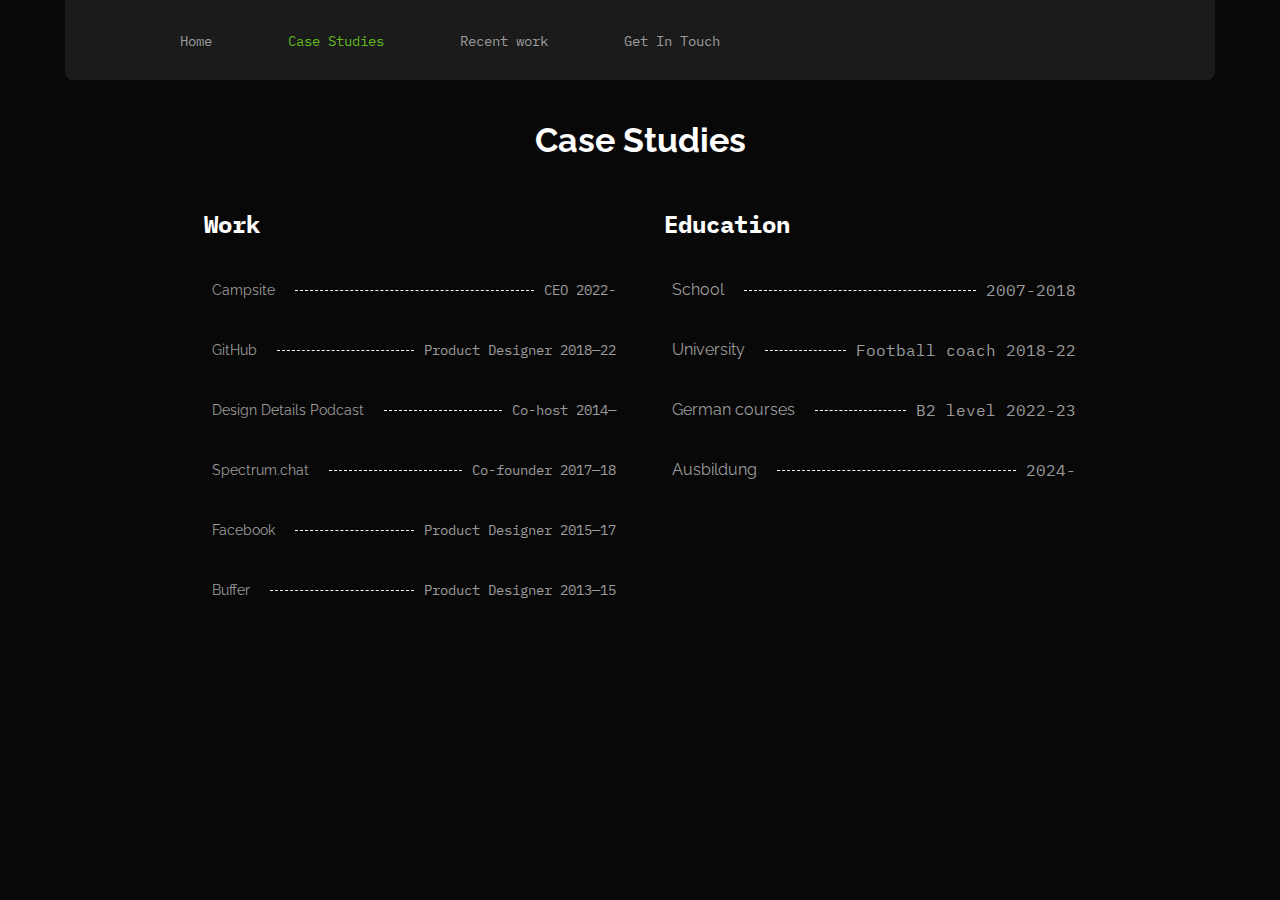
==== case_studies.html @ e48e0e41 "leo changes" ====
<!DOCTYPE html>
<html lang="en">
  <head>
    <meta charset="UTF-8" />
    <meta name="viewport" content="width=device-width, initial-scale=1.0" />
    <title>Case studies</title>
    <link rel="preconnect" href="https://fonts.googleapis.com" />
    <link rel="preconnect" href="https://fonts.gstatic.com" crossorigin />
    <link
      href="https://fonts.googleapis.com/css2?family=IBM+Plex+Mono:ital,wght@0,100;0,200;0,300;0,400;0,500;0,600;0,700;1,100;1,200;1,300;1,400;1,500;1,600;1,700&family=Raleway:ital,wght@0,100..900;1,100..900&display=swap"
      rel="stylesheet"
    />
    <link rel="stylesheet" href="/images/svg" />
    <link rel="stylesheet" href="/css/main.css" />
  </head>
  <body>
    <header>
      <div class="container container--header">
        <nav class="header__navi">
          <a class="navi__item" href="./index.html">Home</a>
          <a class="navi__item navi__item--active" href="./case_studies.html">Case Studies</a>
          <a class="navi__item" href="./resent_work.html">Recent work</a>
          <a class="navi__item" id="modalNav">Get In Touch</a>
        </nav>
        <ul class="social__header">
          <li class="social__item">
            <a class="social__link" href="">
              <svg class="social__svg">
                <use href="./images/svg#linkedin"></use>
              </svg>
            </a>
          </li>
          <li class="social__item">
            <a class="social__link" href="">
              <svg class="social__svg">
                <use href="./images/svg#behance"></use>
              </svg>
            </a>
          </li>
          <li class="social__item">
            <a class="social__link" href="">
              <svg class="social__svg">
                <use href="./images/svg#x"></use>
              </svg>
            </a>
          </li>
        </ul>
      </div>
    </header>
    <main>
      <section>
        <div class="container container--experience">
          <h2 class="experience__title">Case Studies</h2>
          <div class="experience__box">
            <div class="experience__work">
              <h3 class="work__title">Work</h3>
              <ul>
                <li class="work__list">
                  <a class="work__link" href="">
                    <span class="work__link__span">Campsite</span>
                    <span class="work__line"></span>CEO 2022-</a
                  >
                </li>
                <li class="work__list">
                  <a class="work__link" href="">
                    <span class="work__link__span">GitHub</span
                    ><span class="work__line"></span> Product Designer
                    2018—22</a
                  >
                </li>
                <li class="work__list">
                  <a class="work__link" href=""
                    ><span class="work__link__span">Design Details Podcast</span
                    ><span class="work__line"></span> Co-host 2014—</a
                  >
                </li>
                <li class="work__list">
                  <a class="work__link" href="">
                    <span class="work__link__span">Spectrum.chat</span
                    ><span class="work__line"></span> Co-founder 2017—18</a
                  >
                </li>
                <li class="work__list">
                  <a class="work__link" href=""
                    ><span class="work__link__span">Facebook </span
                    ><span class="work__line"></span> Product Designer
                    2015—17</a
                  >
                </li>
                <li class="work__list">
                  <a class="work__link" href=""
                    ><span class="work__link__span">Buffer </span
                    ><span class="work__line"></span> Product Designer
                    2013—15</a
                  >
                </li>
              </ul>
            </div>
            <div class="experience__education">
              <h3 class="education__title">Education</h3>
              <ul>
                <li class="education__list">
                  <a class="education__link" href="">
                    <span class="education__link__span">School</span>
                    <span class="education__line"></span> 2007-2018</a
                  >
                </li>
                <li class="education__list">
                  <a class="education__link" href="">
                    <span class="education__link__span">University</span>
                    <span class="education__line"></span> Football coach
                    2018-22</a
                  >
                </li>
                <li class="education__list">
                  <a class="education__link" href="">
                    <span class="education__link__span">German courses</span>
                    <span class="education__line"></span> B2 level 2022-23</a
                  >
                </li>
                <li class="education__list">
                  <a class="education__link" href="">
                    <span class="education__link__span">Ausbildung</span>
                    <span class="education__line"></span>2024-</a
                  >
                </li>
              </ul>
            </div>
          </div>
        </div>
      </section>
    </main>
    <div class="modal__backdrop noselect">
      <div class="modal__window">
        <button class="modal__close" id="modalClose">
          <svg class="modal__close__svg">
            <use href="./images/svg#icon_close"></use>
          </svg>
        </button>
        <h2 class="modal__title">Get in Touch</h2>
        <form class="modal__form">
          <label class="modal__field" for="Name">
            <span class="modal__window__subtille">Name</span>

            <input
              class="modal__field__text"
              type="text"
              placeholder="please enter your name"
              required
            />
          </label>
          <label class="modal__field" for="Email">
            <span class="modal__window__subtille">Email</span>
            <input
              class="modal__field__text"
              type="email"
              placeholder="please enter your email"
              required
            />
          </label>
          <label class="modal__field" for="Mobile">
            <span class="modal__window__subtille">Mobile</span>
            <input
              class="modal__field__text"
              type="tel"
              pattern="[0-9]{3}-[0-9]{3}-[0-9]{4}"
              placeholder="please enter your mobil"
              required
            />
          </label>
          <label class="modal__field" for="Message">
            <span class="modal__window__subtille">Message</span>
            <textarea
              class="modal__field__message"
              name="Message"
              rows="5"
              placeholder="message"
            ></textarea>
          </label>

          <div class="modal__buttons">
            <button class="modal__buttons__close" type="button">Close</button>
            <button class="modal__buttons__submit" type="submit">
              Submit
              <svg class="submit__svg">
                <use href="./images/svg#icon_submit"></use>
              </svg>
            </button>
          </div>
        </form>
      </div>
    </div>

    <script src="./index.js"></script>
  </body>
</html>
---- css/main.css ----
* {
  font-family: "Raleway";
  margin: 0;
  padding: 0;
  box-sizing: border-box;
}

.noselect {
  -webkit-touch-callout: none; /* iOS Safari */
  -webkit-user-select: none; /* Safari */
  -khtml-user-select: none; /* Konqueror HTML */
  -moz-user-select: none; /* Old versions of Firefox */
  -ms-user-select: none; /* Internet Explorer/Edge */
  user-select: none; /* Non-prefixed version, currently
                                  supported by Chrome, Edge, Opera and Firefox */
}

body {
  background-color: #080808;
  margin: 0;
}

ol,
ul {
  margin: 0;
  padding: 0;
  list-style: none;
}

a {
  text-decoration: none;
}

/* =====HEADER===== */

header {
  position: fixed;
  background-color: #1b1b1b;
  border-radius: 0 0 8px 8px;
  padding: 26px 0 26px;
  width: 1150px;
  top: 0;
  left: 50%;
  transform: translateX(-50%);
}

main {
  display: flex;
  flex-direction: column;
  justify-content: flex-start;
  min-height: 100vh;
}

.container {
  width: 960px;
  margin: 0 auto;
  padding: 0 20px;
}

.container--header {
  display: flex;
  justify-content: space-between;
  align-items: center;
}

.container--hero {
  display: flex;
  justify-content: space-between;
  padding-top: 152px;
}

.container--partnerships {
  padding-top: 56px;
}

.container--experience {
  display: flex;
  flex-direction: column;
  padding-top: 110px;
}

.container--project {
  display: flex;
  flex-direction: column;
  padding-top: 120px;
  /* padding-left: 95px;
	padding-right: 95px; */
}

/* =====NAV====== */

.navi__item {
  font-family: "IBM Plex Mono";
  color: #9c9c9c;
  font-size: 14px;
  cursor: pointer;
}

.navi__item--active {
  color: #62ba1b;
}

.navi__item:hover,
.navi__item:active {
  color: #62ba1b;
}

.navi__item:not(:last-child) {
  margin-right: 72px;
}

/* =====SOCIAL-LINKS====== */

.social__header {
  display: flex;
  justify-content: center;
  align-items: center;
}

.social__item:not(:last-child) {
  margin-right: 24px;
}

.social__link {
  width: 100%;
  height: 100%;
}

.social__svg {
  width: 24px;
  height: 24px;
  fill: #ffffff;
  opacity: 0.3;
}

.social__svg:hover {
  fill: #62ba1b;
  opacity: 1;
}

/* =====BODY==== */

/* =====ABOUT===== */

.hero__info {
  align-content: center;
  width: 492px;
}

.hero__title {
  font-size: 44px;
  color: #ffffff;
  margin-bottom: 20px;
}

.hero__text {
  font-family: "IBM Plex Mono";
  font-size: 14px;
  line-height: 24px;
  color: #9c9c9c;
  margin-bottom: 32px;
}

.hero__button {
  font-family: "IBM Plex Mono";
  font-size: 16px;
  color: #ffffff;
  background-color: #62ba1b;
  padding: 24px 64px;
  cursor: pointer;
  border-radius: 4px;
  border: none;
}

.hero__img {
  width: 350px;
  height: 350px;
  border-radius: 50px;
}

/* =====COMPANY===== */

.partnerships__list {
  display: flex;
  margin: 0;
  padding: 0;
}

.partnerships__title {
  font-family: "IBM Plex Mono";
  font-size: 14px;
  color: #ffffff;
  margin-bottom: 20px;
}

.partnerships__logos {
  width: 160px;
  height: 60px;
}

.partnerships__items {
  margin-right: 30px;
}

.partnerships__items:last-child {
  margin-right: 0px;
}

/* =====Case Studies===== */

.experience__title {
  font-size: 34px;
  text-align: center;
  color: #ffffff;

  margin: 10px 0 24px;
}

.experience__box {
  display: flex;
  justify-content: space-between;
}

.experience__work {
  display: flex;
  flex-direction: column;
  width: 100%;
  padding: 24px 24px 40px 24px;
}

.work__title {
  font-family: "IBM Plex Mono";
  font-size: 24px;
  color: #ffffff;
  margin-bottom: 40px;
  padding-left: -4px;
}

.work__link {
  display: flex;
  justify-content: space-between;
  align-items: center;
  width: 100%;
  height: 20px;
  font-family: "IBM Plex Mono";
  font-size: 14px;
  line-height: 24px;
  color: #9c9c9c;
}

.work__list:not(:last-child) {
  margin-bottom: 40px;
}

.work__link:hover .work__link__span {
  color: #62ba1b;
}

.work__link__span {
  padding-left: 8px;
  padding-right: 10px;
}
.work__line {
  flex-grow: 1;
  border-bottom: 0.5px dashed #ffffff;
  margin: 0 10px;
}

.experience__education {
  display: flex;
  flex-direction: column;
  width: 100%;
  padding: 24px 24px 40px 24px;
}

.education__title {
  font-family: "IBM Plex Mono";
  font-size: 24px;
  color: #ffffff;
  margin-bottom: 40px;
  padding-left: -4px;
}

.education__link {
  display: flex;
  justify-content: space-between;
  align-items: center;
  width: 100%;
  height: 20px;
  font-family: "IBM Plex Mono";
  font-size: 16px;
  line-height: 24px;
  color: #9c9c9c;
}

.education__list:not(:last-child) {
  margin-bottom: 40px;
}

.education__link:hover .education__link__span {
  color: #62ba1b;
}

.education__link__span {
  padding-left: 8px;
  padding-right: 10px;
}
.education__line {
  flex-grow: 1;
  border-bottom: 0.5px dashed #ffffff;
  margin: 0 10px;
}

/* =====testimonials====== */

.testimonials {
  background-color: white;
}
.testimonials__title {
  font-size: 34px;
  color: #ffffff;
}

.testimonials__text {
  font-family: "IBM Plex Mono";
  font-size: 14px;
  color: #9c9c9c;
}

/* =======Recent Work===== */

.project__title {
  display: flex;
  justify-content: center;
  font-size: 34px;
  color: #ffffff;
  margin-bottom: 24px;
}

.project__text {
  font-family: "IBM Plex Mono";
  font-size: 14px;
  color: #9c9c9c;
  text-align: center;
  width: 570px;
  margin: 0 auto;
  margin-bottom: 28px;
}

.project__info {
  position: relative;
  display: flex;
  justify-content: center;
  align-items: center;
}

.project_list {
  display: flex;
  justify-content: space-between;
  width: 760px;
  margin: 0 20px;
}

.project__scroll {
  border: none;
  cursor: pointer;
  background-color: transparent;
  width: 40px;
  height: 40px;
}

.scroll_left__svg {
  width: 40px;
  height: 40px;
}

.scroll_left__link {
  width: 100%;
  height: 100%;
}

.project__card {
  border: 2px solid #9c9c9c;
  border-radius: 12px;
}

.card__img {
  width: 240px;
  height: 172px;
  border-radius: 10px;
}

.card__info {
  padding: 16px 0 12px;
  text-align: center;
}

.card__title {
  display: flex;
  justify-content: center;
  font-size: 20px;
  color: #ffffff;
  margin-bottom: 16px;
}

.card__link {
  font-size: 14px;
  color: #ffffff;
  background-color: #3f8e00;
  border: none;
  border-radius: 4px;
  cursor: pointer;
  width: 140px;
  padding: 10px 14px;
}

.scroll_right__svg {
  width: 40px;
  height: 40px;
}

.scroll_right__link {
  width: 100%;
  height: 100%;
}

/* ===========modal window========= */

.modal__backdrop {
  position: fixed;
  top: 0;
  display: flex;
  justify-content: center;
  align-items: center;
  width: 100vw;
  height: 100vh;
  z-index: 100;
  overflow-y: auto;
  opacity: 0;
  visibility: hidden;
  transition: opacity 0.2s, visibility 0.2s;
  background-color: rgba(0, 0, 0, 0.2);
}

.open {
  visibility: visible;
  opacity: 1;
}

.modal__window {
  position: relative;
  width: 508px;
  padding: 24px 40px;
  background-color: #1b1b1b;
  border-radius: 20px;
  transform: scale(0);
  transition: transform ease-in-out 0.2s;
}

.open .modal__window {
  transform: scale(1);
}

.modal__title {
  font-size: 34px;
  color: #ffffff;
  text-align: center;
  margin-bottom: 8px;
}

.modal__close {
  position: absolute;
  top: 0;
  right: 0;
  margin-right: 20px;
  margin-top: 20px;
  background-color: transparent;
  width: 20px;
  height: 20px;
  cursor: pointer;
  line-height: 0;
  padding: 0;
  border: none;
}

.modal__close:hover {
  transform: scale(1.05);
}

.modal__close__svg {
  width: 20px;
  height: 20px;
}

/* ====== */

.modal__form {
  display: flex;
  flex-direction: column;
}

.modal__field {
  display: flex;
  flex-direction: column;

  color: #9c9c9c;
}

.modal__field:not(:last-child) {
  margin-bottom: 20px;
}

.modal__window__subtille {
  font-family: "IBM Plex Mono", monospace;
  font-size: 12px;
  padding-left: 8px;
  padding-bottom: 4px;
}

.modal__field__text {
  background-color: #ffffff;
  border-radius: 10px;
  border: none;
  outline: none;
  padding: 10px 12px 10px;
}

/* .modal__field__text:required {
  border: 2px solid red;
} */

.modal__field__text:focus {
  border: none;
  outline: none;
}

.modal__field__text::placeholder {
  font-family: "IBM Plex Mono", monospace;
  font-size: 12px;
  border: none;
}

.modal__field__message {
  resize: none;
  overflow: hidden;
  border: none;
  outline: none;
  border-radius: 10px;
  padding-left: 12px;
  padding-top: 12px;
  min-height: 160px;
  overflow-y: auto;
}

.modal__field__message ::placeholder {
  border: none;
  outline: none;
  font-family: "IBM Plex Mono", monospace;
  font-size: 12px;
  color: #9c9c9c;
}

.modal__buttons {
  display: flex;
  justify-content: flex-end;
}

.modal__buttons__close {
  font-family: "IBM Plex Mono";
  font-size: 14px;
  color: #ffffff;
  background-color: #9c9c9c;
  padding: 12px 34px;
  border: none;
  border-radius: 10px;
  cursor: pointer;
}

.modal__buttons__close:hover {
  transform: scale(1.05);
  box-shadow: 0 4px 15px rgba(0, 0, 0, 0.3);
}

.modal__buttons__submit {
  font-family: "IBM Plex Mono";
  font-size: 14px;
  color: #ffffff;
  background-color: #008000;
  padding: 12px 34px;
  border: none;
  border-radius: 10px;
  cursor: pointer;
  margin-left: 20px;
  transition: background-color 0, 3s, transform 0, 3s;
}

.modal__buttons__submit:hover {
  transform: scale(1.05);
  box-shadow: 0 4px 15px rgba(0, 0, 0, 0.3);
  border-color: #ff9800;
}

.submit__svg {
  width: 5px;
  height: 10px;
}
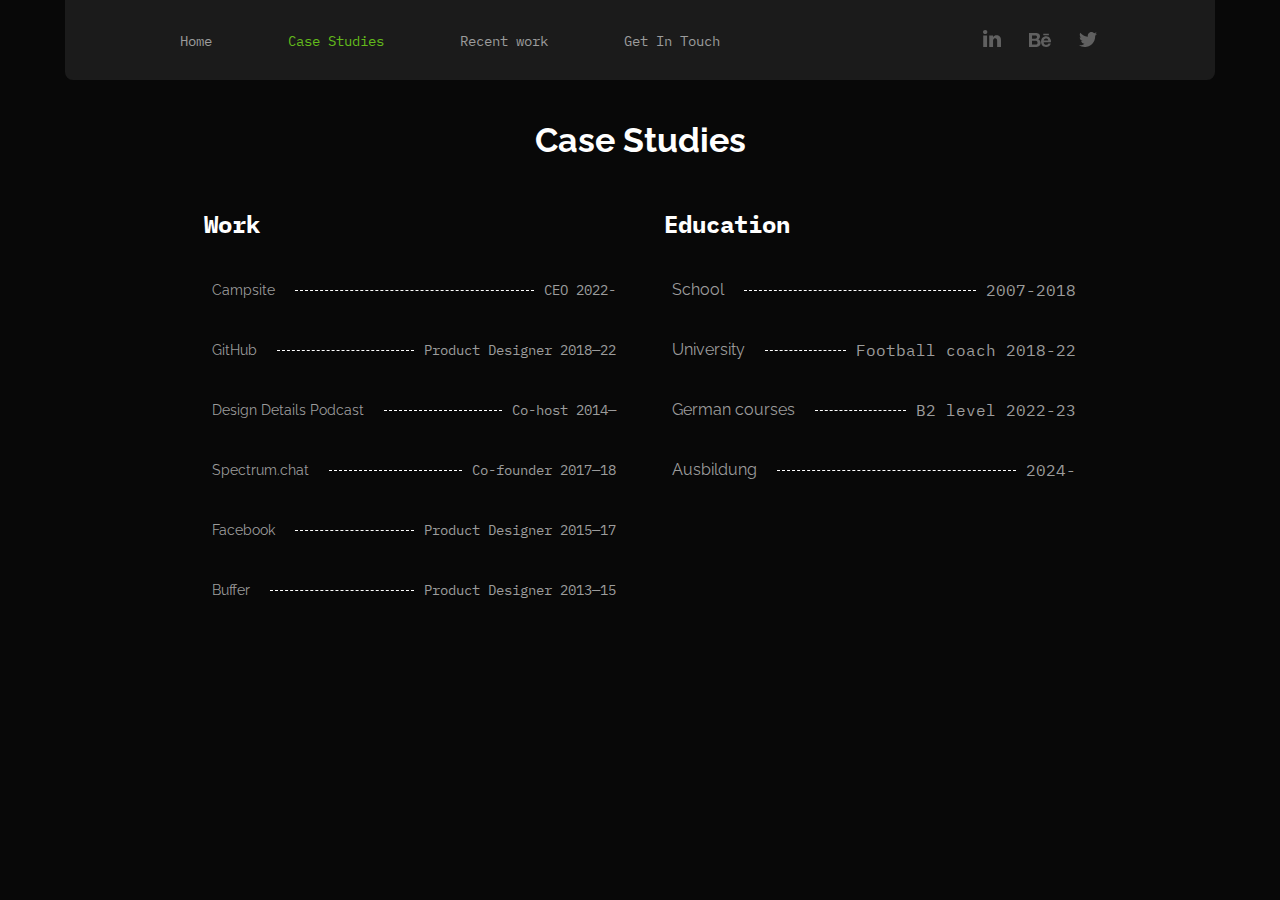
==== commit c1689b0e: "leo changes" ====
--- a/case_studies.html
+++ b/case_studies.html
@@ -10,15 +10,17 @@
       href="https://fonts.googleapis.com/css2?family=IBM+Plex+Mono:ital,wght@0,100;0,200;0,300;0,400;0,500;0,600;0,700;1,100;1,200;1,300;1,400;1,500;1,600;1,700&family=Raleway:ital,wght@0,100..900;1,100..900&display=swap"
       rel="stylesheet"
     />
-    <link rel="stylesheet" href="/images/svg" />
-    <link rel="stylesheet" href="/css/main.css" />
+    <link rel="stylesheet" href="./images/svg" />
+    <link rel="stylesheet" href="./css/main.css" />
   </head>
   <body>
     <header>
       <div class="container container--header">
         <nav class="header__navi">
           <a class="navi__item" href="./index.html">Home</a>
-          <a class="navi__item navi__item--active" href="./case_studies.html">Case Studies</a>
+          <a class="navi__item navi__item--active" href="./case_studies.html"
+            >Case Studies</a
+          >
           <a class="navi__item" href="./resent_work.html">Recent work</a>
           <a class="navi__item" id="modalNav">Get In Touch</a>
         </nav>
@@ -26,21 +28,21 @@
           <li class="social__item">
             <a class="social__link" href="">
               <svg class="social__svg">
-                <use href="./images/svg#linkedin"></use>
+                <use href="./images/svg.svg#linkedin"></use>
               </svg>
             </a>
           </li>
           <li class="social__item">
             <a class="social__link" href="">
               <svg class="social__svg">
-                <use href="./images/svg#behance"></use>
+                <use href="./images/svg.svg#behance"></use>
               </svg>
             </a>
           </li>
           <li class="social__item">
             <a class="social__link" href="">
               <svg class="social__svg">
-                <use href="./images/svg#x"></use>
+                <use href="./images/svg.svg#x"></use>
               </svg>
             </a>
           </li>
@@ -134,7 +136,7 @@
       <div class="modal__window">
         <button class="modal__close" id="modalClose">
           <svg class="modal__close__svg">
-            <use href="./images/svg#icon_close"></use>
+            <use href="./images/svg.svg#icon_close"></use>
           </svg>
         </button>
         <h2 class="modal__title">Get in Touch</h2>
@@ -183,7 +185,7 @@
             <button class="modal__buttons__submit" type="submit">
               Submit
               <svg class="submit__svg">
-                <use href="./images/svg#icon_submit"></use>
+                <use href="./images/svg.svg#icon_submit"></use>
               </svg>
             </button>
           </div>
--- a/css/main.css
+++ b/css/main.css
@@ -172,6 +172,10 @@
   border: none;
 }
 
+.hero__button:hover {
+  transform: scale(1.05);
+}
+
 .hero__img {
   width: 350px;
   height: 350px;
@@ -196,6 +200,12 @@
 .partnerships__logos {
   width: 160px;
   height: 60px;
+  border: 1px solid #9c9c9c;
+  border-radius: 4px;
+}
+
+.partnerships__logos:hover {
+  border: 1px solid #62ba1b;
 }
 
 .partnerships__items {
@@ -374,6 +384,10 @@
   height: 40px;
 }
 
+.project__scroll:hover {
+  transform: scale(1.2);
+}
+
 .scroll_left__link {
   width: 100%;
   height: 100%;
@@ -382,6 +396,10 @@
 .project__card {
   border: 2px solid #9c9c9c;
   border-radius: 12px;
+}
+
+.project__card:hover {
+  transform: scale(1.05);
 }
 
 .card__img {
@@ -412,6 +430,10 @@
   cursor: pointer;
   width: 140px;
   padding: 10px 14px;
+}
+
+.card__link:hover {
+  transform: scale(1.05);
 }
 
 .scroll_right__svg {
@@ -484,7 +506,7 @@
 }
 
 .modal__close:hover {
-  transform: scale(1.05);
+  transform: scale(1.1);
 }
 
 .modal__close__svg {
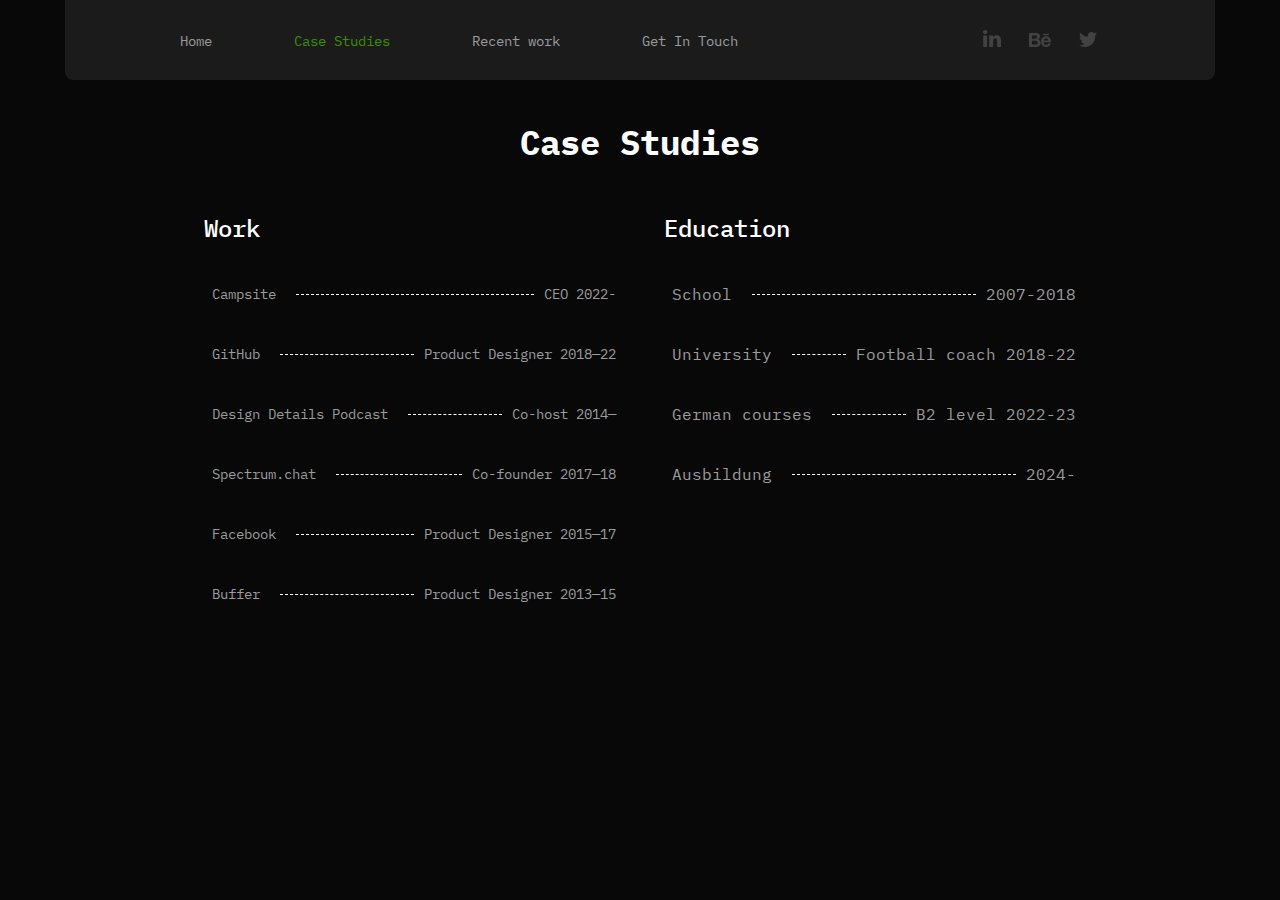
==== commit 02de2dca: "bug fixed" ====
--- a/case_studies.html
+++ b/case_studies.html
@@ -134,7 +134,7 @@
     </main>
     <div class="modal__backdrop noselect">
       <div class="modal__window">
-        <button class="modal__close" id="modalClose">
+        <button class="modal__close__cross" id="modalClose">
           <svg class="modal__close__svg">
             <use href="./images/svg.svg#icon_close"></use>
           </svg>
@@ -181,10 +181,12 @@
           </label>
 
           <div class="modal__buttons">
-            <button class="modal__buttons__close" type="button">Close</button>
-            <button class="modal__buttons__submit" type="submit">
+            <button class="button modal__buttons__close" type="button">
+              Close
+            </button>
+            <button class="button modal__buttons__submit" type="submit">
               Submit
-              <svg class="submit__svg">
+              <svg class="modal__buttons__submit__svg">
                 <use href="./images/svg.svg#icon_submit"></use>
               </svg>
             </button>
@@ -192,7 +194,6 @@
         </form>
       </div>
     </div>
-
-    <script src="./index.js"></script>
   </body>
+  <script src="./js/modal-window.js"></script>
 </html>
--- a/css/main.css
+++ b/css/main.css
@@ -1,18 +1,8 @@
 * {
-  font-family: "Raleway";
+  font-family: "IBM Plex Mono";
   margin: 0;
   padding: 0;
   box-sizing: border-box;
-}
-
-.noselect {
-  -webkit-touch-callout: none; /* iOS Safari */
-  -webkit-user-select: none; /* Safari */
-  -khtml-user-select: none; /* Konqueror HTML */
-  -moz-user-select: none; /* Old versions of Firefox */
-  -ms-user-select: none; /* Internet Explorer/Edge */
-  user-select: none; /* Non-prefixed version, currently
-                                  supported by Chrome, Edge, Opera and Firefox */
 }
 
 body {
@@ -27,23 +17,25 @@
   list-style: none;
 }
 
+h1,
+h2,
+h3,
+h4,
+h5,
+h6,
+p {
+  margin-top: 0;
+  margin-bottom: 0;
+}
+
+img {
+  display: block;
+}
+
 a {
   text-decoration: none;
 }
 
-/* =====HEADER===== */
-
-header {
-  position: fixed;
-  background-color: #1b1b1b;
-  border-radius: 0 0 8px 8px;
-  padding: 26px 0 26px;
-  width: 1150px;
-  top: 0;
-  left: 50%;
-  transform: translateX(-50%);
-}
-
 main {
   display: flex;
   flex-direction: column;
@@ -51,446 +43,40 @@
   min-height: 100vh;
 }
 
-.container {
-  width: 960px;
-  margin: 0 auto;
-  padding: 0 20px;
-}
-
-.container--header {
-  display: flex;
-  justify-content: space-between;
-  align-items: center;
-}
-
-.container--hero {
-  display: flex;
-  justify-content: space-between;
-  padding-top: 152px;
-}
-
-.container--partnerships {
-  padding-top: 56px;
-}
-
-.container--experience {
-  display: flex;
-  flex-direction: column;
-  padding-top: 110px;
-}
-
-.container--project {
-  display: flex;
-  flex-direction: column;
-  padding-top: 120px;
-  /* padding-left: 95px;
-	padding-right: 95px; */
-}
-
-/* =====NAV====== */
-
-.navi__item {
-  font-family: "IBM Plex Mono";
-  color: #9c9c9c;
-  font-size: 14px;
+:root {
+  --secondary-font: "Ralewey";
+  --greyish: #9c9c9c;
+  --whiteish: #fff;
+  --greenish: #3f8e00;
+}
+
+.button {
+  font-size: 16px;
+  font-weight: 400;
+  color: var(--whiteish);
+  background-color: #62ba1b;
   cursor: pointer;
-}
-
-.navi__item--active {
-  color: #62ba1b;
-}
-
-.navi__item:hover,
-.navi__item:active {
-  color: #62ba1b;
-}
-
-.navi__item:not(:last-child) {
-  margin-right: 72px;
-}
-
-/* =====SOCIAL-LINKS====== */
-
-.social__header {
-  display: flex;
-  justify-content: center;
-  align-items: center;
-}
-
-.social__item:not(:last-child) {
-  margin-right: 24px;
-}
-
-.social__link {
-  width: 100%;
-  height: 100%;
-}
-
-.social__svg {
-  width: 24px;
-  height: 24px;
-  fill: #ffffff;
-  opacity: 0.3;
-}
-
-.social__svg:hover {
-  fill: #62ba1b;
-  opacity: 1;
-}
-
-/* =====BODY==== */
-
-/* =====ABOUT===== */
-
-.hero__info {
-  align-content: center;
-  width: 492px;
-}
-
-.hero__title {
-  font-size: 44px;
-  color: #ffffff;
-  margin-bottom: 20px;
-}
-
-.hero__text {
-  font-family: "IBM Plex Mono";
-  font-size: 14px;
-  line-height: 24px;
-  color: #9c9c9c;
-  margin-bottom: 32px;
-}
-
-.hero__button {
-  font-family: "IBM Plex Mono";
-  font-size: 16px;
-  color: #ffffff;
-  background-color: #62ba1b;
+  border-radius: 10px;
+  border: none;
   padding: 24px 64px;
-  cursor: pointer;
-  border-radius: 4px;
-  border: none;
-}
-
-.hero__button:hover {
+  transition: background-color 0, 3s, transform 0, 3s;
+}
+.button:hover {
   transform: scale(1.05);
-}
-
-.hero__img {
-  width: 350px;
-  height: 350px;
-  border-radius: 50px;
-}
-
-/* =====COMPANY===== */
-
-.partnerships__list {
-  display: flex;
-  margin: 0;
-  padding: 0;
-}
-
-.partnerships__title {
-  font-family: "IBM Plex Mono";
-  font-size: 14px;
-  color: #ffffff;
-  margin-bottom: 20px;
-}
-
-.partnerships__logos {
-  width: 160px;
-  height: 60px;
-  border: 1px solid #9c9c9c;
-  border-radius: 4px;
-}
-
-.partnerships__logos:hover {
-  border: 1px solid #62ba1b;
-}
-
-.partnerships__items {
-  margin-right: 30px;
-}
-
-.partnerships__items:last-child {
-  margin-right: 0px;
-}
-
-/* =====Case Studies===== */
-
-.experience__title {
-  font-size: 34px;
-  text-align: center;
-  color: #ffffff;
-
-  margin: 10px 0 24px;
-}
-
-.experience__box {
-  display: flex;
-  justify-content: space-between;
-}
-
-.experience__work {
-  display: flex;
-  flex-direction: column;
-  width: 100%;
-  padding: 24px 24px 40px 24px;
-}
-
-.work__title {
-  font-family: "IBM Plex Mono";
-  font-size: 24px;
-  color: #ffffff;
-  margin-bottom: 40px;
-  padding-left: -4px;
-}
-
-.work__link {
-  display: flex;
-  justify-content: space-between;
-  align-items: center;
-  width: 100%;
-  height: 20px;
-  font-family: "IBM Plex Mono";
-  font-size: 14px;
-  line-height: 24px;
-  color: #9c9c9c;
-}
-
-.work__list:not(:last-child) {
-  margin-bottom: 40px;
-}
-
-.work__link:hover .work__link__span {
-  color: #62ba1b;
-}
-
-.work__link__span {
-  padding-left: 8px;
-  padding-right: 10px;
-}
-.work__line {
-  flex-grow: 1;
-  border-bottom: 0.5px dashed #ffffff;
-  margin: 0 10px;
-}
-
-.experience__education {
-  display: flex;
-  flex-direction: column;
-  width: 100%;
-  padding: 24px 24px 40px 24px;
-}
-
-.education__title {
-  font-family: "IBM Plex Mono";
-  font-size: 24px;
-  color: #ffffff;
-  margin-bottom: 40px;
-  padding-left: -4px;
-}
-
-.education__link {
-  display: flex;
-  justify-content: space-between;
-  align-items: center;
-  width: 100%;
-  height: 20px;
-  font-family: "IBM Plex Mono";
-  font-size: 16px;
-  line-height: 24px;
-  color: #9c9c9c;
-}
-
-.education__list:not(:last-child) {
-  margin-bottom: 40px;
-}
-
-.education__link:hover .education__link__span {
-  color: #62ba1b;
-}
-
-.education__link__span {
-  padding-left: 8px;
-  padding-right: 10px;
-}
-.education__line {
-  flex-grow: 1;
-  border-bottom: 0.5px dashed #ffffff;
-  margin: 0 10px;
-}
-
-/* =====testimonials====== */
-
-.testimonials {
-  background-color: white;
-}
-.testimonials__title {
-  font-size: 34px;
-  color: #ffffff;
-}
-
-.testimonials__text {
-  font-family: "IBM Plex Mono";
-  font-size: 14px;
-  color: #9c9c9c;
-}
-
-/* =======Recent Work===== */
-
-.project__title {
-  display: flex;
-  justify-content: center;
-  font-size: 34px;
-  color: #ffffff;
-  margin-bottom: 24px;
-}
-
-.project__text {
-  font-family: "IBM Plex Mono";
-  font-size: 14px;
-  color: #9c9c9c;
-  text-align: center;
-  width: 570px;
-  margin: 0 auto;
-  margin-bottom: 28px;
-}
-
-.project__info {
-  position: relative;
-  display: flex;
-  justify-content: center;
-  align-items: center;
-}
-
-.project_list {
-  display: flex;
-  justify-content: space-between;
-  width: 760px;
-  margin: 0 20px;
-}
-
-.project__scroll {
-  border: none;
-  cursor: pointer;
-  background-color: transparent;
-  width: 40px;
-  height: 40px;
-}
-
-.scroll_left__svg {
-  width: 40px;
-  height: 40px;
-}
-
-.project__scroll:hover {
-  transform: scale(1.2);
-}
-
-.scroll_left__link {
-  width: 100%;
-  height: 100%;
-}
-
-.project__card {
-  border: 2px solid #9c9c9c;
-  border-radius: 12px;
-}
-
-.project__card:hover {
-  transform: scale(1.05);
-}
-
-.card__img {
-  width: 240px;
-  height: 172px;
-  border-radius: 10px;
-}
-
-.card__info {
-  padding: 16px 0 12px;
-  text-align: center;
-}
-
-.card__title {
-  display: flex;
-  justify-content: center;
-  font-size: 20px;
-  color: #ffffff;
-  margin-bottom: 16px;
-}
-
-.card__link {
-  font-size: 14px;
-  color: #ffffff;
-  background-color: #3f8e00;
-  border: none;
-  border-radius: 4px;
-  cursor: pointer;
-  width: 140px;
-  padding: 10px 14px;
-}
-
-.card__link:hover {
-  transform: scale(1.05);
-}
-
-.scroll_right__svg {
-  width: 40px;
-  height: 40px;
-}
-
-.scroll_right__link {
-  width: 100%;
-  height: 100%;
-}
-
-/* ===========modal window========= */
-
-.modal__backdrop {
-  position: fixed;
-  top: 0;
-  display: flex;
-  justify-content: center;
-  align-items: center;
-  width: 100vw;
-  height: 100vh;
-  z-index: 100;
-  overflow-y: auto;
-  opacity: 0;
-  visibility: hidden;
-  transition: opacity 0.2s, visibility 0.2s;
-  background-color: rgba(0, 0, 0, 0.2);
-}
-
-.open {
-  visibility: visible;
-  opacity: 1;
-}
-
-.modal__window {
-  position: relative;
-  width: 508px;
-  padding: 24px 40px;
-  background-color: #1b1b1b;
-  border-radius: 20px;
-  transform: scale(0);
-  transition: transform ease-in-out 0.2s;
-}
-
-.open .modal__window {
-  transform: scale(1);
-}
-
-.modal__title {
-  font-size: 34px;
-  color: #ffffff;
-  text-align: center;
-  margin-bottom: 8px;
-}
-
-.modal__close {
+  box-shadow: 0 4px 15px rgba(0, 0, 0, 0.3);
+}
+
+.modal__buttons__close {
+  background-color: var(--greyish);
+  padding: 12px 34px;
+}
+
+.modal__buttons__submit {
+  padding: 12px 34px;
+  margin-left: 20px;
+}
+
+.modal__close__cross {
   position: absolute;
   top: 0;
   right: 0;
@@ -504,64 +90,365 @@
   padding: 0;
   border: none;
 }
-
-.modal__close:hover {
+.modal__close__cross:hover {
   transform: scale(1.1);
 }
 
+header {
+  position: fixed;
+  background-color: #1b1b1b;
+  border-radius: 0 0 8px 8px;
+  padding: 26px 0 26px;
+  width: 1150px;
+  top: 0;
+  left: 50%;
+  transform: translateX(-50%);
+}
+
+.navi__item {
+  color: var(--greyish);
+  font-size: 14px;
+  font-weight: 400;
+  cursor: pointer;
+}
+.navi__item--active {
+  color: var(--greenish);
+}
+.navi__item:hover, .navi__item:active {
+  color: var(--greenish);
+}
+.navi__item:not(:last-child) {
+  margin-right: 72px;
+}
+
+.social__header {
+  display: flex;
+  justify-content: center;
+  align-items: center;
+}
+.social__item:not(:last-child) {
+  margin-right: 24px;
+}
+.social__link {
+  width: 100%;
+  height: 100%;
+}
+.social__svg {
+  width: 24px;
+  height: 24px;
+  fill: var(--greyish);
+  opacity: 0.3;
+}
+.social__svg:hover {
+  fill: var(--greenish);
+  opacity: 1;
+}
+
+.hero__info {
+  align-content: center;
+  width: 492px;
+}
+.hero__title {
+  font-family: "Relawey";
+  font-size: 44px;
+  font-weight: 700;
+  color: var(--whiteish);
+  margin-bottom: 20px;
+}
+.hero__text {
+  font-size: 14px;
+  font-weight: 400;
+  line-height: 24px;
+  color: var(--greyish);
+  margin-bottom: 32px;
+}
+.hero__img {
+  width: 350px;
+  height: 350px;
+  border-radius: 50px;
+}
+
+.partnerships__list {
+  display: flex;
+  margin: 0;
+  padding: 0;
+}
+.partnerships__title {
+  font-size: 14px;
+  font-weight: 500;
+  color: var(--whiteish);
+  margin-bottom: 20px;
+}
+.partnerships__logos {
+  width: 160px;
+  height: 60px;
+  border: 1px solid var(--greyish);
+  border-radius: 4px;
+}
+.partnerships__logos:hover {
+  border: 1px solid var(--greenish);
+}
+.partnerships__items {
+  margin-right: 30px;
+}
+.partnerships__items:last-child {
+  margin-right: 0px;
+}
+
+.experience__title {
+  font-size: 34px;
+  font-weight: 700;
+  text-align: center;
+  color: var(--whiteish);
+  margin: 10px 0 24px;
+}
+.experience__box {
+  display: flex;
+  justify-content: space-between;
+}
+.experience__work {
+  display: flex;
+  flex-direction: column;
+  width: 100%;
+  padding: 24px 24px 40px 24px;
+}
+.experience__education {
+  display: flex;
+  flex-direction: column;
+  width: 100%;
+  padding: 24px 24px 40px 24px;
+}
+
+.work__title {
+  font-size: 24px;
+  font-weight: 500;
+  color: var(--whiteish);
+  margin-bottom: 40px;
+  padding-left: -4px;
+}
+.work__link {
+  display: flex;
+  justify-content: space-between;
+  align-items: center;
+  width: 100%;
+  height: 20px;
+  font-weight: 400;
+  font-size: 14px;
+  line-height: 24px;
+  color: var(--greyish);
+}
+.work__link:hover .work__link__span {
+  color: var(--greenish);
+}
+.work__list:not(:last-child) {
+  margin-bottom: 40px;
+}
+.work__link__span {
+  padding-left: 8px;
+  padding-right: 10px;
+}
+.work__line {
+  flex-grow: 1;
+  border-bottom: 0.5px dashed var(--whiteish);
+  margin: 0 10px;
+}
+
+.education__title {
+  font-size: 24px;
+  font-weight: 500;
+  color: var(--whiteish);
+  margin-bottom: 40px;
+  padding-left: -4px;
+}
+.education__link {
+  display: flex;
+  justify-content: space-between;
+  align-items: center;
+  width: 100%;
+  height: 20px;
+  font-weight: 400;
+  font-size: 16px;
+  line-height: 24px;
+  color: var(--greyish);
+}
+.education__link:not(:last-child) {
+  margin-bottom: 40px;
+}
+.education__link:hover .education__link__span {
+  color: var(--greenish);
+}
+.education__list:not(:last-child) {
+  margin-bottom: 40px;
+}
+.education__link__span {
+  padding-left: 8px;
+  padding-right: 10px;
+}
+.education__line {
+  flex-grow: 1;
+  border-bottom: 0.5px dashed var(--whiteish);
+  margin: 0 10px;
+}
+
+.project__title {
+  font-family: var(--secondary-fon);
+  display: flex;
+  justify-content: center;
+  font-size: 34px;
+  font-weight: 500;
+  color: var(--whiteish);
+  margin-bottom: 24px;
+}
+.project__text {
+  font-size: 14px;
+  font-weight: 400;
+  color: var(--greyish);
+  text-align: center;
+  width: 570px;
+  margin: 0 auto;
+  margin-bottom: 28px;
+}
+.project__info {
+  position: relative;
+  display: flex;
+  justify-content: center;
+  align-items: center;
+}
+.project_list {
+  display: flex;
+  justify-content: space-between;
+  width: 760px;
+  margin: 0 20px;
+}
+.project__scroll {
+  border: none;
+  cursor: pointer;
+  background-color: transparent;
+  width: 40px;
+  height: 40px;
+}
+.project__scroll:hover {
+  transform: scale(1.2);
+}
+.project__card {
+  border: 2px solid var(--greyish);
+  border-radius: 12px;
+}
+.project__card:hover {
+  transform: scale(1.05);
+}
+.project__card__img {
+  width: 240px;
+  height: 172px;
+  border-radius: 10px;
+}
+.project__card__info {
+  padding: 16px 0 12px;
+  text-align: center;
+}
+.project__card__title {
+  display: flex;
+  justify-content: center;
+  font-size: 20px;
+  font-weight: 500;
+  color: var(--whiteish);
+  margin-bottom: 16px;
+}
+.project__card__link {
+  font-size: 14px;
+  font-weight: 400;
+  color: var(--whiteish);
+  background-color: var(--greenish);
+  border: none;
+  border-radius: 4px;
+  cursor: pointer;
+  width: 140px;
+  padding: 10px 14px;
+}
+.project__card__link:hover {
+  transform: scale(1.05);
+}
+.project__scroll {
+  width: 100%;
+  height: 100%;
+}
+.project__scroll__svg {
+  width: 40px;
+  height: 40px;
+}
+
+.modal__backdrop {
+  position: fixed;
+  top: 0;
+  display: flex;
+  justify-content: center;
+  align-items: center;
+  width: 100vw;
+  height: 100vh;
+  z-index: 100;
+  overflow-y: auto;
+  opacity: 0;
+  visibility: hidden;
+  transition: opacity 0.2s, visibility 0.2s;
+  background-color: rgba(0, 0, 0, 0.2);
+}
+.modal__window {
+  position: relative;
+  width: 508px;
+  padding: 24px 40px;
+  background-color: #1b1b1b;
+  border-radius: 20px;
+  transform: scale(0);
+  transition: transform ease-in-out 0.2s;
+}
+.modal__title {
+  font-family: var(--secondary-font);
+  font-size: 34px;
+  font-weight: 500;
+  color: var(--whiteish);
+  text-align: center;
+  margin-bottom: 8px;
+}
 .modal__close__svg {
   width: 20px;
   height: 20px;
 }
-
-/* ====== */
-
 .modal__form {
   display: flex;
   flex-direction: column;
 }
-
 .modal__field {
   display: flex;
   flex-direction: column;
-
-  color: #9c9c9c;
-}
-
+  color: var(--greyish);
+}
 .modal__field:not(:last-child) {
   margin-bottom: 20px;
 }
-
 .modal__window__subtille {
-  font-family: "IBM Plex Mono", monospace;
+  font-family: monospace;
   font-size: 12px;
+  font-weight: 500;
   padding-left: 8px;
   padding-bottom: 4px;
 }
-
 .modal__field__text {
-  background-color: #ffffff;
+  background-color: var(--whiteish);
   border-radius: 10px;
   border: none;
   outline: none;
   padding: 10px 12px 10px;
 }
-
-/* .modal__field__text:required {
-  border: 2px solid red;
-} */
-
 .modal__field__text:focus {
   border: none;
   outline: none;
 }
-
 .modal__field__text::placeholder {
-  font-family: "IBM Plex Mono", monospace;
+  font-family: monospace;
   font-size: 12px;
-  border: none;
-}
-
+  font-weight: 400;
+  border: none;
+}
 .modal__field__message {
   resize: none;
   overflow: hidden;
@@ -573,56 +460,66 @@
   min-height: 160px;
   overflow-y: auto;
 }
-
-.modal__field__message ::placeholder {
+.modal__field__message::placeholder {
   border: none;
   outline: none;
-  font-family: "IBM Plex Mono", monospace;
+  font-family: monospace;
   font-size: 12px;
-  color: #9c9c9c;
-}
-
+  font-weight: 400;
+  color: var(--greyish);
+}
 .modal__buttons {
   display: flex;
   justify-content: flex-end;
 }
-
-.modal__buttons__close {
-  font-family: "IBM Plex Mono";
-  font-size: 14px;
-  color: #ffffff;
-  background-color: #9c9c9c;
-  padding: 12px 34px;
-  border: none;
-  border-radius: 10px;
-  cursor: pointer;
-}
-
-.modal__buttons__close:hover {
-  transform: scale(1.05);
-  box-shadow: 0 4px 15px rgba(0, 0, 0, 0.3);
-}
-
-.modal__buttons__submit {
-  font-family: "IBM Plex Mono";
-  font-size: 14px;
-  color: #ffffff;
-  background-color: #008000;
-  padding: 12px 34px;
-  border: none;
-  border-radius: 10px;
-  cursor: pointer;
-  margin-left: 20px;
-  transition: background-color 0, 3s, transform 0, 3s;
-}
-
-.modal__buttons__submit:hover {
-  transform: scale(1.05);
-  box-shadow: 0 4px 15px rgba(0, 0, 0, 0.3);
-  border-color: #ff9800;
-}
-
-.submit__svg {
+.modal__buttons__submit__svg {
   width: 5px;
   height: 10px;
 }
+.is-open .modal__window {
+  transform: scale(1);
+}
+
+.container {
+  width: 960px;
+  margin: 0 auto;
+  padding: 0 20px;
+}
+.container--header {
+  display: flex;
+  justify-content: space-between;
+  align-items: center;
+}
+.container--hero {
+  display: flex;
+  justify-content: space-between;
+  padding-top: 152px;
+}
+.container--partnerships {
+  padding-top: 56px;
+}
+.container--experience {
+  display: flex;
+  flex-direction: column;
+  padding-top: 110px;
+}
+.container--project {
+  display: flex;
+  flex-direction: column;
+  padding-top: 120px;
+}
+
+.noselect {
+  -webkit-touch-callout: none; /* iOS Safari */
+  -webkit-user-select: none; /* Safari */
+  -khtml-user-select: none; /* Konqueror HTML */
+  -moz-user-select: none; /* Old versions of Firefox */
+  -ms-user-select: none; /* Internet Explorer/Edge */
+  user-select: none; /* Non-prefixed version, currently
+                 supported by Chrome, Edge, Opera and Firefox */
+}
+
+.is-open {
+  visibility: visible;
+  opacity: 1;
+}/*# sourceMappingURL=main.css.map */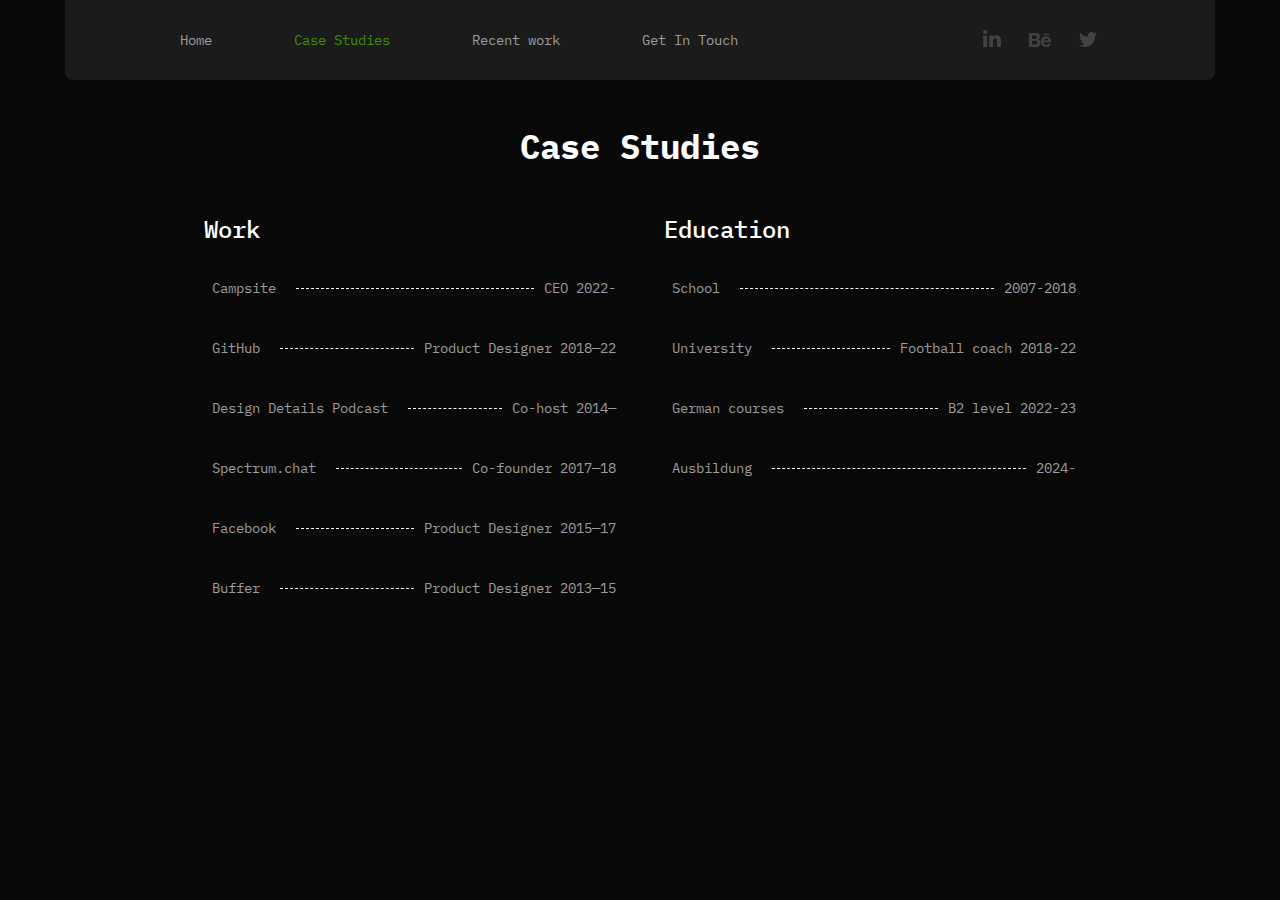
==== commit 33c1c1b9: "modalcross fixed" ====
--- a/case_studies.html
+++ b/case_studies.html
@@ -134,8 +134,8 @@
     </main>
     <div class="modal__backdrop noselect">
       <div class="modal__window">
-        <button class="modal__close__cross" id="modalClose">
-          <svg class="modal__close__svg">
+        <button class="modal__cross" id="modalClose">
+          <svg class="modal__cross__svg">
             <use href="./images/svg.svg#icon_close"></use>
           </svg>
         </button>
--- a/css/main.css
+++ b/css/main.css
@@ -50,6 +50,24 @@
   --greenish: #3f8e00;
 }
 
+.project__card__img--project1 {
+  width: 240px;
+  height: 172px;
+  border-radius: 10px;
+}
+
+.project__card__img--project2 {
+  width: 240px;
+  height: 172px;
+  border-radius: 10px;
+}
+
+.project__card__img--project3 {
+  width: 240px;
+  height: 172px;
+  border-radius: 10px;
+}
+
 .button {
   font-size: 16px;
   font-weight: 400;
@@ -76,7 +94,7 @@
   margin-left: 20px;
 }
 
-.modal__close__cross {
+.modal__cross {
   position: absolute;
   top: 0;
   right: 0;
@@ -90,7 +108,7 @@
   padding: 0;
   border: none;
 }
-.modal__close__cross:hover {
+.modal__cross:hover {
   transform: scale(1.1);
 }
 
@@ -109,6 +127,7 @@
   color: var(--greyish);
   font-size: 14px;
   font-weight: 400;
+  line-height: 24px;
   cursor: pointer;
 }
 .navi__item--active {
@@ -149,15 +168,19 @@
   width: 492px;
 }
 .hero__title {
-  font-family: "Relawey";
+  font-family: var(--secodary-font);
   font-size: 44px;
   font-weight: 700;
+  line-height: 52px;
+  font-size: 44px;
+  font-weight: 700;
   color: var(--whiteish);
   margin-bottom: 20px;
 }
 .hero__text {
   font-size: 14px;
   font-weight: 400;
+  line-height: 24px;
   line-height: 24px;
   color: var(--greyish);
   margin-bottom: 32px;
@@ -176,6 +199,7 @@
 .partnerships__title {
   font-size: 14px;
   font-weight: 500;
+  line-height: 18px;
   color: var(--whiteish);
   margin-bottom: 20px;
 }
@@ -198,6 +222,7 @@
 .experience__title {
   font-size: 34px;
   font-weight: 700;
+  line-height: 52px;
   text-align: center;
   color: var(--whiteish);
   margin: 10px 0 24px;
@@ -220,6 +245,9 @@
 }
 
 .work__title {
+  font-size: 24px;
+  font-weight: 500;
+  line-height: 18px;
   font-size: 24px;
   font-weight: 500;
   color: var(--whiteish);
@@ -232,6 +260,9 @@
   align-items: center;
   width: 100%;
   height: 20px;
+  font-size: 14px;
+  font-weight: 400;
+  line-height: 24px;
   font-weight: 400;
   font-size: 14px;
   line-height: 24px;
@@ -256,6 +287,7 @@
 .education__title {
   font-size: 24px;
   font-weight: 500;
+  line-height: 18px;
   color: var(--whiteish);
   margin-bottom: 40px;
   padding-left: -4px;
@@ -266,8 +298,9 @@
   align-items: center;
   width: 100%;
   height: 20px;
-  font-weight: 400;
-  font-size: 16px;
+  font-size: 14px;
+  font-weight: 400;
+  line-height: 24px;
   line-height: 24px;
   color: var(--greyish);
 }
@@ -296,12 +329,14 @@
   justify-content: center;
   font-size: 34px;
   font-weight: 500;
+  line-height: 52px;
   color: var(--whiteish);
   margin-bottom: 24px;
 }
 .project__text {
   font-size: 14px;
   font-weight: 400;
+  line-height: 24px;
   color: var(--greyish);
   text-align: center;
   width: 570px;
@@ -311,10 +346,10 @@
 .project__info {
   position: relative;
   display: flex;
-  justify-content: center;
+  justify-content: space-between;
   align-items: center;
 }
-.project_list {
+.project__list {
   display: flex;
   justify-content: space-between;
   width: 760px;
@@ -330,6 +365,10 @@
 .project__scroll:hover {
   transform: scale(1.2);
 }
+.project__scroll__svg {
+  width: 40px;
+  height: 40px;
+}
 .project__card {
   border: 2px solid var(--greyish);
   border-radius: 12px;
@@ -337,11 +376,6 @@
 .project__card:hover {
   transform: scale(1.05);
 }
-.project__card__img {
-  width: 240px;
-  height: 172px;
-  border-radius: 10px;
-}
 .project__card__info {
   padding: 16px 0 12px;
   text-align: center;
@@ -351,12 +385,14 @@
   justify-content: center;
   font-size: 20px;
   font-weight: 500;
+  line-height: 18px;
   color: var(--whiteish);
   margin-bottom: 16px;
 }
 .project__card__link {
   font-size: 14px;
   font-weight: 400;
+  line-height: 24px;
   color: var(--whiteish);
   background-color: var(--greenish);
   border: none;
@@ -367,14 +403,6 @@
 }
 .project__card__link:hover {
   transform: scale(1.05);
-}
-.project__scroll {
-  width: 100%;
-  height: 100%;
-}
-.project__scroll__svg {
-  width: 40px;
-  height: 40px;
 }
 
 .modal__backdrop {
@@ -405,11 +433,12 @@
   font-family: var(--secondary-font);
   font-size: 34px;
   font-weight: 500;
+  line-height: 32px;
   color: var(--whiteish);
   text-align: center;
   margin-bottom: 8px;
 }
-.modal__close__svg {
+.modal__cross__svg {
   width: 20px;
   height: 20px;
 }
@@ -429,6 +458,7 @@
   font-family: monospace;
   font-size: 12px;
   font-weight: 500;
+  line-height: 18px;
   padding-left: 8px;
   padding-bottom: 4px;
 }
@@ -445,8 +475,9 @@
 }
 .modal__field__text::placeholder {
   font-family: monospace;
-  font-size: 12px;
-  font-weight: 400;
+  font-size: 14px;
+  font-weight: 400;
+  line-height: 18px;
   border: none;
 }
 .modal__field__message {
@@ -464,8 +495,9 @@
   border: none;
   outline: none;
   font-family: monospace;
-  font-size: 12px;
-  font-weight: 400;
+  font-size: 14px;
+  font-weight: 400;
+  line-height: 18px;
   color: var(--greyish);
 }
 .modal__buttons {
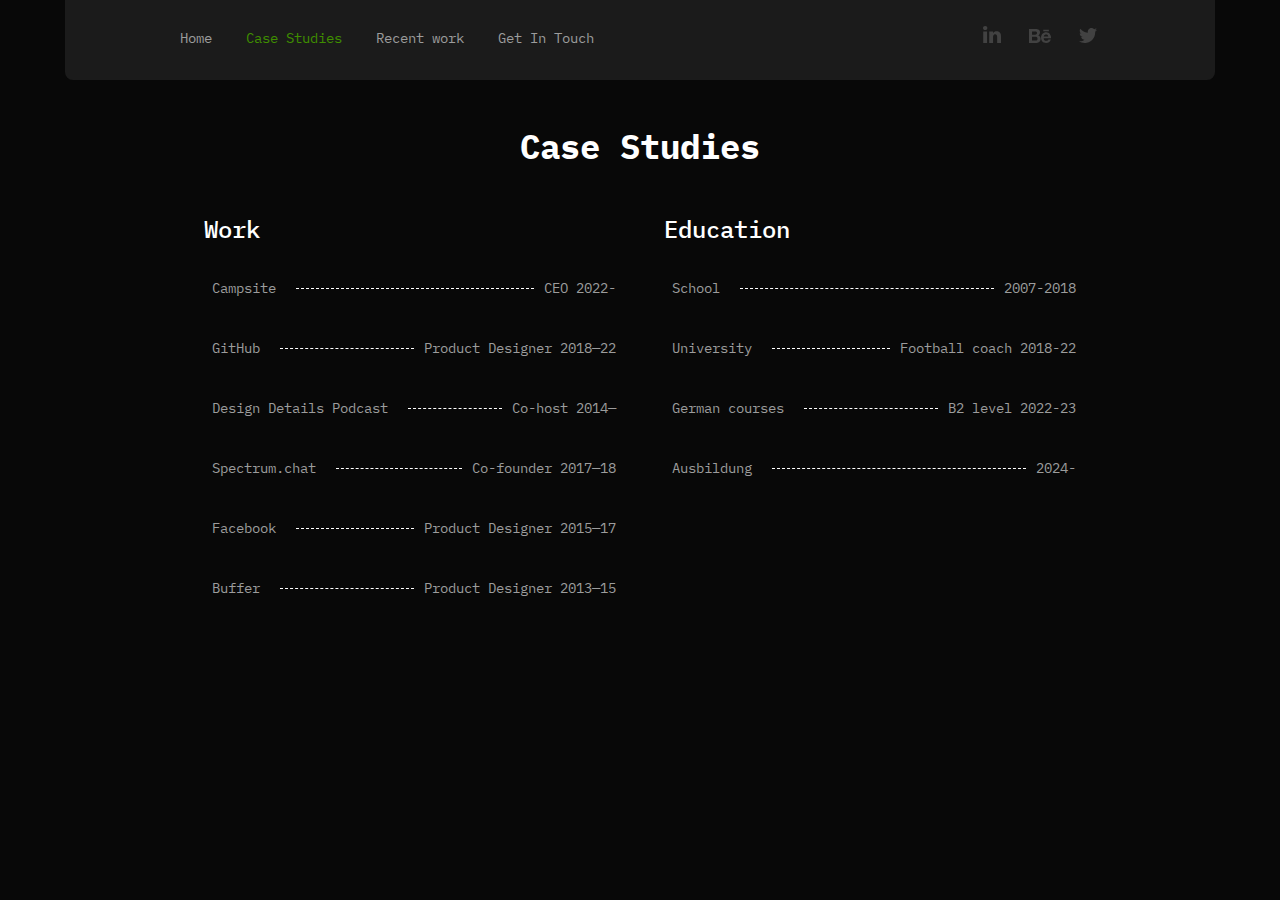
==== commit c7417d7e: "burger everywhere" ====
--- a/case_studies.html
+++ b/case_studies.html
@@ -1,199 +1,203 @@
 <!DOCTYPE html>
 <html lang="en">
-  <head>
-    <meta charset="UTF-8" />
-    <meta name="viewport" content="width=device-width, initial-scale=1.0" />
-    <title>Case studies</title>
-    <link rel="preconnect" href="https://fonts.googleapis.com" />
-    <link rel="preconnect" href="https://fonts.gstatic.com" crossorigin />
-    <link
-      href="https://fonts.googleapis.com/css2?family=IBM+Plex+Mono:ital,wght@0,100;0,200;0,300;0,400;0,500;0,600;0,700;1,100;1,200;1,300;1,400;1,500;1,600;1,700&family=Raleway:ital,wght@0,100..900;1,100..900&display=swap"
-      rel="stylesheet"
-    />
-    <link rel="stylesheet" href="./images/svg" />
-    <link rel="stylesheet" href="./css/main.css" />
-  </head>
-  <body>
-    <header>
-      <div class="container container--header">
-        <nav class="header__navi">
-          <a class="navi__item" href="./index.html">Home</a>
-          <a class="navi__item navi__item--active" href="./case_studies.html"
-            >Case Studies</a
-          >
-          <a class="navi__item" href="./resent_work.html">Recent work</a>
-          <a class="navi__item" id="modalNav">Get In Touch</a>
-        </nav>
-        <ul class="social__header">
-          <li class="social__item">
-            <a class="social__link" href="">
-              <svg class="social__svg">
-                <use href="./images/svg.svg#linkedin"></use>
-              </svg>
-            </a>
-          </li>
-          <li class="social__item">
-            <a class="social__link" href="">
-              <svg class="social__svg">
-                <use href="./images/svg.svg#behance"></use>
-              </svg>
-            </a>
-          </li>
-          <li class="social__item">
-            <a class="social__link" href="">
-              <svg class="social__svg">
-                <use href="./images/svg.svg#x"></use>
-              </svg>
-            </a>
-          </li>
-        </ul>
-      </div>
-    </header>
-    <main>
-      <section>
-        <div class="container container--experience">
-          <h2 class="experience__title">Case Studies</h2>
-          <div class="experience__box">
-            <div class="experience__work">
-              <h3 class="work__title">Work</h3>
-              <ul>
-                <li class="work__list">
-                  <a class="work__link" href="">
-                    <span class="work__link__span">Campsite</span>
-                    <span class="work__line"></span>CEO 2022-</a
-                  >
-                </li>
-                <li class="work__list">
-                  <a class="work__link" href="">
-                    <span class="work__link__span">GitHub</span
-                    ><span class="work__line"></span> Product Designer
-                    2018—22</a
-                  >
-                </li>
-                <li class="work__list">
-                  <a class="work__link" href=""
-                    ><span class="work__link__span">Design Details Podcast</span
-                    ><span class="work__line"></span> Co-host 2014—</a
-                  >
-                </li>
-                <li class="work__list">
-                  <a class="work__link" href="">
-                    <span class="work__link__span">Spectrum.chat</span
-                    ><span class="work__line"></span> Co-founder 2017—18</a
-                  >
-                </li>
-                <li class="work__list">
-                  <a class="work__link" href=""
-                    ><span class="work__link__span">Facebook </span
-                    ><span class="work__line"></span> Product Designer
-                    2015—17</a
-                  >
-                </li>
-                <li class="work__list">
-                  <a class="work__link" href=""
-                    ><span class="work__link__span">Buffer </span
-                    ><span class="work__line"></span> Product Designer
-                    2013—15</a
-                  >
-                </li>
-              </ul>
-            </div>
-            <div class="experience__education">
-              <h3 class="education__title">Education</h3>
-              <ul>
-                <li class="education__list">
-                  <a class="education__link" href="">
-                    <span class="education__link__span">School</span>
-                    <span class="education__line"></span> 2007-2018</a
-                  >
-                </li>
-                <li class="education__list">
-                  <a class="education__link" href="">
-                    <span class="education__link__span">University</span>
-                    <span class="education__line"></span> Football coach
-                    2018-22</a
-                  >
-                </li>
-                <li class="education__list">
-                  <a class="education__link" href="">
-                    <span class="education__link__span">German courses</span>
-                    <span class="education__line"></span> B2 level 2022-23</a
-                  >
-                </li>
-                <li class="education__list">
-                  <a class="education__link" href="">
-                    <span class="education__link__span">Ausbildung</span>
-                    <span class="education__line"></span>2024-</a
-                  >
-                </li>
-              </ul>
-            </div>
-          </div>
-        </div>
-      </section>
-    </main>
-    <div class="modal__backdrop noselect">
-      <div class="modal__window">
-        <button class="modal__cross" id="modalClose">
-          <svg class="modal__cross__svg">
-            <use href="./images/svg.svg#icon_close"></use>
-          </svg>
-        </button>
-        <h2 class="modal__title">Get in Touch</h2>
-        <form class="modal__form">
-          <label class="modal__field" for="Name">
-            <span class="modal__window__subtille">Name</span>
+	<head>
+		<meta charset="UTF-8" />
+		<meta name="viewport" content="width=device-width, initial-scale=1.0" />
+		<title>Case studies</title>
+		<link rel="preconnect" href="https://fonts.googleapis.com" />
+		<link rel="preconnect" href="https://fonts.gstatic.com" crossorigin />
+		<link
+			href="https://fonts.googleapis.com/css2?family=IBM+Plex+Mono:ital,wght@0,100;0,200;0,300;0,400;0,500;0,600;0,700;1,100;1,200;1,300;1,400;1,500;1,600;1,700&family=Raleway:ital,wght@0,100..900;1,100..900&display=swap"
+			rel="stylesheet"
+		/>
+		<link rel="stylesheet" href="./images/svg" />
+		<link rel="stylesheet" href="./css/main.css" />
+	</head>
+	<body>
+		<header>
+			<div class="container container--header">
+				<button class="burger">
+					<span></span>
+				</button>
+				<nav class="header__navi">
+					<a class="navi__item" href="./index.html">Home</a>
+					<a class="navi__item navi__item--active" href="./case_studies.html"
+						>Case Studies</a
+					>
+					<a class="navi__item" href="./resent_work.html">Recent work</a>
+					<a class="navi__item" id="modalNav">Get In Touch</a>
+				</nav>
+				<ul class="social__header">
+					<li class="social__item">
+						<a class="social__link" href="">
+							<svg class="social__svg">
+								<use href="./images/svg.svg#linkedin"></use>
+							</svg>
+						</a>
+					</li>
+					<li class="social__item">
+						<a class="social__link" href="">
+							<svg class="social__svg">
+								<use href="./images/svg.svg#behance"></use>
+							</svg>
+						</a>
+					</li>
+					<li class="social__item">
+						<a class="social__link" href="">
+							<svg class="social__svg">
+								<use href="./images/svg.svg#x"></use>
+							</svg>
+						</a>
+					</li>
+				</ul>
+			</div>
+		</header>
+		<main>
+			<section>
+				<div class="container container--experience">
+					<h2 class="experience__title">Case Studies</h2>
+					<div class="experience__box">
+						<div class="experience__work">
+							<h3 class="work__title">Work</h3>
+							<ul>
+								<li class="work__list">
+									<a class="work__link" href="">
+										<span class="work__link__span">Campsite</span>
+										<span class="work__line"></span>CEO 2022-</a
+									>
+								</li>
+								<li class="work__list">
+									<a class="work__link" href="">
+										<span class="work__link__span">GitHub</span
+										><span class="work__line"></span> Product Designer
+										2018—22</a
+									>
+								</li>
+								<li class="work__list">
+									<a class="work__link" href=""
+										><span class="work__link__span">Design Details Podcast</span
+										><span class="work__line"></span> Co-host 2014—</a
+									>
+								</li>
+								<li class="work__list">
+									<a class="work__link" href="">
+										<span class="work__link__span">Spectrum.chat</span
+										><span class="work__line"></span> Co-founder 2017—18</a
+									>
+								</li>
+								<li class="work__list">
+									<a class="work__link" href=""
+										><span class="work__link__span">Facebook </span
+										><span class="work__line"></span> Product Designer
+										2015—17</a
+									>
+								</li>
+								<li class="work__list">
+									<a class="work__link" href=""
+										><span class="work__link__span">Buffer </span
+										><span class="work__line"></span> Product Designer
+										2013—15</a
+									>
+								</li>
+							</ul>
+						</div>
+						<div class="experience__education">
+							<h3 class="education__title">Education</h3>
+							<ul>
+								<li class="education__list">
+									<a class="education__link" href="">
+										<span class="education__link__span">School</span>
+										<span class="education__line"></span> 2007-2018</a
+									>
+								</li>
+								<li class="education__list">
+									<a class="education__link" href="">
+										<span class="education__link__span">University</span>
+										<span class="education__line"></span> Football coach
+										2018-22</a
+									>
+								</li>
+								<li class="education__list">
+									<a class="education__link" href="">
+										<span class="education__link__span">German courses</span>
+										<span class="education__line"></span> B2 level 2022-23</a
+									>
+								</li>
+								<li class="education__list">
+									<a class="education__link" href="">
+										<span class="education__link__span">Ausbildung</span>
+										<span class="education__line"></span>2024-</a
+									>
+								</li>
+							</ul>
+						</div>
+					</div>
+				</div>
+			</section>
+		</main>
+		<div class="modal__backdrop noselect">
+			<div class="modal__window">
+				<button class="modal__cross" id="modalClose">
+					<svg class="modal__cross__svg">
+						<use href="./images/svg.svg#icon_close"></use>
+					</svg>
+				</button>
+				<h2 class="modal__title">Get in Touch</h2>
+				<form class="modal__form">
+					<label class="modal__field" for="Name">
+						<span class="modal__window__subtille">Name</span>
 
-            <input
-              class="modal__field__text"
-              type="text"
-              placeholder="please enter your name"
-              required
-            />
-          </label>
-          <label class="modal__field" for="Email">
-            <span class="modal__window__subtille">Email</span>
-            <input
-              class="modal__field__text"
-              type="email"
-              placeholder="please enter your email"
-              required
-            />
-          </label>
-          <label class="modal__field" for="Mobile">
-            <span class="modal__window__subtille">Mobile</span>
-            <input
-              class="modal__field__text"
-              type="tel"
-              pattern="[0-9]{3}-[0-9]{3}-[0-9]{4}"
-              placeholder="please enter your mobil"
-              required
-            />
-          </label>
-          <label class="modal__field" for="Message">
-            <span class="modal__window__subtille">Message</span>
-            <textarea
-              class="modal__field__message"
-              name="Message"
-              rows="5"
-              placeholder="message"
-            ></textarea>
-          </label>
+						<input
+							class="modal__field__text"
+							type="text"
+							placeholder="please enter your name"
+							required
+						/>
+					</label>
+					<label class="modal__field" for="Email">
+						<span class="modal__window__subtille">Email</span>
+						<input
+							class="modal__field__text"
+							type="email"
+							placeholder="please enter your email"
+							required
+						/>
+					</label>
+					<label class="modal__field" for="Mobile">
+						<span class="modal__window__subtille">Mobile</span>
+						<input
+							class="modal__field__text"
+							type="tel"
+							pattern="[0-9]{3}-[0-9]{3}-[0-9]{4}"
+							placeholder="please enter your mobil"
+							required
+						/>
+					</label>
+					<label class="modal__field" for="Message">
+						<span class="modal__window__subtille">Message</span>
+						<textarea
+							class="modal__field__message"
+							name="Message"
+							rows="5"
+							placeholder="message"
+						></textarea>
+					</label>
 
-          <div class="modal__buttons">
-            <button class="button modal__buttons__close" type="button">
-              Close
-            </button>
-            <button class="button modal__buttons__submit" type="submit">
-              Submit
-              <svg class="modal__buttons__submit__svg">
-                <use href="./images/svg.svg#icon_submit"></use>
-              </svg>
-            </button>
-          </div>
-        </form>
-      </div>
-    </div>
-  </body>
-  <script src="./js/modal-window.js"></script>
+					<div class="modal__buttons">
+						<button class="button modal__buttons__close" type="button">
+							Close
+						</button>
+						<button class="button modal__buttons__submit" type="submit">
+							Submit
+							<svg class="modal__buttons__submit__svg">
+								<use href="./images/svg.svg#icon_submit"></use>
+							</svg>
+						</button>
+					</div>
+				</form>
+			</div>
+		</div>
+	</body>
+	<script src="./js/modal-window.js"></script>
+	<script src="./js/burger-window.js"></script>
 </html>
--- a/css/main.css
+++ b/css/main.css
@@ -1,5 +1,5 @@
 * {
-  font-family: "IBM Plex Mono";
+  font-family: var(--main-font);
   margin: 0;
   padding: 0;
   box-sizing: border-box;
@@ -44,10 +44,13 @@
 }
 
 :root {
+  --main-font: "IBM Plex Mono";
   --secondary-font: "Ralewey";
   --greyish: #9c9c9c;
   --whiteish: #fff;
   --greenish: #3f8e00;
+  color-scheme: light;
+  --mobile: (min-windt: 480px);
 }
 
 .project__card__img--project1 {
@@ -72,7 +75,7 @@
   font-size: 16px;
   font-weight: 400;
   color: var(--whiteish);
-  background-color: #62ba1b;
+  background-color: var(--greenish);
   cursor: pointer;
   border-radius: 10px;
   border: none;
@@ -112,15 +115,80 @@
   transform: scale(1.1);
 }
 
+@media screen and (min-width: 767px) {
+  .button {
+    width: 308px;
+  }
+}
 header {
-  position: fixed;
+  position: relative;
+  z-index: 52;
+  height: 60px;
   background-color: #1b1b1b;
   border-radius: 0 0 8px 8px;
-  padding: 26px 0 26px;
-  width: 1150px;
+  padding: 20px 0 20px;
+}
+
+.burger {
+  position: relative;
+  display: flex;
+  justify-content: flex-start;
+  align-items: center;
+  z-index: 51;
+  width: 30px;
+  height: 18px;
+  padding: 0;
+  background-color: transparent;
+  border: none;
+}
+.burger span {
+  width: 80%;
+  height: 2px;
+  transform: scale(1);
+  background-color: var(--greyish);
+}
+.burger::before, .burger::after {
+  content: "";
+  position: absolute;
+  height: 2px;
+  width: 100%;
+  background-color: var(--greyish);
+  transition: all 0.3s ease 0s;
+}
+.burger::before {
   top: 0;
-  left: 50%;
-  transform: translateX(-50%);
+}
+.burger::after {
+  bottom: 0;
+}
+.burger.active span {
+  transform: scale(0);
+}
+.burger.active::before {
+  top: 50%;
+  transform: rotate(-45deg) translate(0, -50%);
+}
+.burger.active::after {
+  bottom: 50%;
+  transform: rotate(45deg) translate(0, 50%);
+}
+
+.header__navi {
+  position: fixed;
+  display: none;
+  flex-direction: column;
+  width: 100%;
+  height: 100%;
+  z-index: 50;
+  top: 0;
+  bottom: 0;
+  right: 0;
+  left: 0;
+  padding: 80px 24px;
+  background-color: #080808;
+}
+.header__navi.opens {
+  display: flex;
 }
 
 .navi__item {
@@ -130,19 +198,15 @@
   line-height: 24px;
   cursor: pointer;
 }
+.navi__item:not(:last-child) {
+  margin-bottom: 32px;
+}
 .navi__item--active {
   color: var(--greenish);
 }
-.navi__item:hover, .navi__item:active {
-  color: var(--greenish);
-}
-.navi__item:not(:last-child) {
-  margin-right: 72px;
-}
 
 .social__header {
   display: flex;
-  justify-content: center;
   align-items: center;
 }
 .social__item:not(:last-child) {
@@ -163,19 +227,56 @@
   opacity: 1;
 }
 
+@media screen and (min-width: 767px) {
+  header {
+    height: 80px;
+    padding: 30px 0;
+  }
+  .burger {
+    display: none;
+  }
+  .header__navi {
+    position: relative;
+    height: 20px;
+    display: block;
+    padding: 0;
+    background-color: transparent;
+  }
+  .navi__item {
+    margin-bottom: 0;
+  }
+  .navi__item:not(:last-child) {
+    margin-right: 24px;
+  }
+  .navi__item:hover, .navi__item:focus {
+    color: var(--greenish);
+  }
+}
+@media screen and (min-width: 1200px) {
+  header {
+    position: fixed;
+    border-radius: 0 0 8px 8px;
+    padding: 26px 0 26px;
+    width: 1150px;
+    top: 0;
+    left: 50%;
+    transform: translateX(-50%);
+  }
+}
 .hero__info {
-  align-content: center;
-  width: 492px;
+  display: flex;
+  flex-direction: column;
+  justify-content: space-between;
+  order: 2;
+  height: 280px;
 }
 .hero__title {
+  text-align: center;
   font-family: var(--secodary-font);
-  font-size: 44px;
+  font-size: 28px;
   font-weight: 700;
-  line-height: 52px;
-  font-size: 44px;
-  font-weight: 700;
-  color: var(--whiteish);
-  margin-bottom: 20px;
+  line-height: 55px;
+  color: var(--whiteish);
 }
 .hero__text {
   font-size: 14px;
@@ -183,42 +284,120 @@
   line-height: 24px;
   line-height: 24px;
   color: var(--greyish);
-  margin-bottom: 32px;
 }
 .hero__img {
-  width: 350px;
-  height: 350px;
+  margin: 0 auto;
+  order: 1;
+  max-width: 300px;
+  max-height: 300px;
   border-radius: 50px;
 }
 
-.partnerships__list {
-  display: flex;
-  margin: 0;
-  padding: 0;
+@media screen and (min-width: 767px) {
+  .hero__info {
+    display: flex;
+    align-content: center;
+    justify-content: space-between;
+    width: 492px;
+    height: 350px;
+    order: 0;
+    padding-bottom: 24px;
+    padding-right: 14px;
+  }
+  .hero__title {
+    display: flex;
+    justify-content: flex-start;
+    font-family: var(--secodary-font);
+    font-size: 40px;
+    font-weight: 700;
+    line-height: 52px;
+    color: var(--whiteish);
+  }
+  .hero__img {
+    display: unset;
+    width: 350px;
+    height: 350px;
+    order: 0;
+  }
+}
+@media screen and (min-width: 1200px) {
+  .hero__title {
+    font-size: 44px;
+    font-weight: 700;
+    line-height: 52px;
+  }
+  .hero__img {
+    max-width: 350px;
+    max-height: 350px;
+  }
 }
 .partnerships__title {
   font-size: 14px;
   font-weight: 500;
   line-height: 18px;
   color: var(--whiteish);
-  margin-bottom: 20px;
+  text-align: center;
+  margin-bottom: 36px;
+}
+.partnerships__list {
+  display: flex;
+  flex-wrap: wrap;
+  justify-content: space-between;
+  padding: 0;
+  margin-bottom: 40px;
+}
+.partnerships__items {
+  margin-bottom: 40px;
+}
+.partnerships__items:nth-last-child(-n+2) {
+  margin-bottom: 0;
 }
 .partnerships__logos {
-  width: 160px;
-  height: 60px;
   border: 1px solid var(--greyish);
   border-radius: 4px;
 }
 .partnerships__logos:hover {
   border: 1px solid var(--greenish);
 }
-.partnerships__items {
-  margin-right: 30px;
-}
-.partnerships__items:last-child {
-  margin-right: 0px;
-}
-
+
+@media screen and (min-width: 767px) {
+  .partnerships__title {
+    text-align: left;
+  }
+  .partnerships__list {
+    display: flex;
+    justify-content: flex-start;
+    margin-bottom: 0;
+  }
+  .partnerships__items {
+    margin-bottom: 0;
+    width: 160px;
+    margin-top: 24px;
+    margin-left: 124px;
+  }
+  .partnerships__items:nth-child(1) {
+    margin-left: 0;
+  }
+  .partnerships__items:nth-child(4n) {
+    margin-left: 0;
+  }
+  .partnerships__items:nth-child(-n+3) {
+    margin-top: 0;
+  }
+}
+@media screen and (min-width: 1200px) {
+  .partnerships__list {
+    display: flex;
+    margin: 0;
+    padding: 0;
+  }
+  .partnerships__items {
+    margin: 0;
+  }
+  .partnerships__items:not(:last-child) {
+    margin-right: 30px;
+  }
+}
 .experience__title {
   font-size: 34px;
   font-weight: 700;
@@ -422,10 +601,10 @@
 }
 .modal__window {
   position: relative;
-  width: 508px;
+  width: 100vw;
+  height: 100vh;
   padding: 24px 40px;
   background-color: #1b1b1b;
-  border-radius: 20px;
   transform: scale(0);
   transition: transform ease-in-out 0.2s;
 }
@@ -512,20 +691,34 @@
   transform: scale(1);
 }
 
+@media screen and (min-width: 767px) {
+  .modal__form {
+    width: 450px;
+    margin: 0 auto;
+  }
+}
+@media screen and (min-width: 1200px) {
+  .modal__window {
+    width: fit-content;
+    height: fit-content;
+    border-radius: 20px;
+  }
+}
 .container {
-  width: 960px;
+  max-width: 480px;
   margin: 0 auto;
   padding: 0 20px;
 }
+.container--hero {
+  display: flex;
+  flex-direction: column;
+  padding-top: 40px;
+}
 .container--header {
   display: flex;
   justify-content: space-between;
   align-items: center;
-}
-.container--hero {
-  display: flex;
-  justify-content: space-between;
-  padding-top: 152px;
+  height: 20px;
 }
 .container--partnerships {
   padding-top: 56px;
@@ -541,6 +734,63 @@
   padding-top: 120px;
 }
 
+@media screen and (min-width: 767px) {
+  .container {
+    max-width: 768px;
+    margin: 0 auto;
+  }
+  .container--hero {
+    display: flex;
+    justify-content: space-between;
+    flex-direction: row;
+    padding-top: 48px;
+  }
+  .container--partnerships {
+    display: flex;
+    flex-direction: column;
+    padding-top: 56px;
+  }
+  .container--experience {
+    display: flex;
+    flex-direction: column;
+    padding-top: 110px;
+  }
+  .container--project {
+    display: flex;
+    flex-direction: column;
+    padding-top: 120px;
+  }
+}
+@media screen and (min-width: 1200px) {
+  .container {
+    max-width: 960px;
+    margin: 0 auto;
+  }
+  .container--header {
+    position: relative;
+    display: flex;
+    justify-content: space-between;
+    align-items: center;
+  }
+  .container--hero {
+    display: flex;
+    justify-content: space-between;
+    padding-top: 152px;
+  }
+  .container--partnerships {
+    padding-top: 56px;
+  }
+  .container--experience {
+    display: flex;
+    flex-direction: column;
+    padding-top: 110px;
+  }
+  .container--project {
+    display: flex;
+    flex-direction: column;
+    padding-top: 120px;
+  }
+}
 .noselect {
   -webkit-touch-callout: none; /* iOS Safari */
   -webkit-user-select: none; /* Safari */
